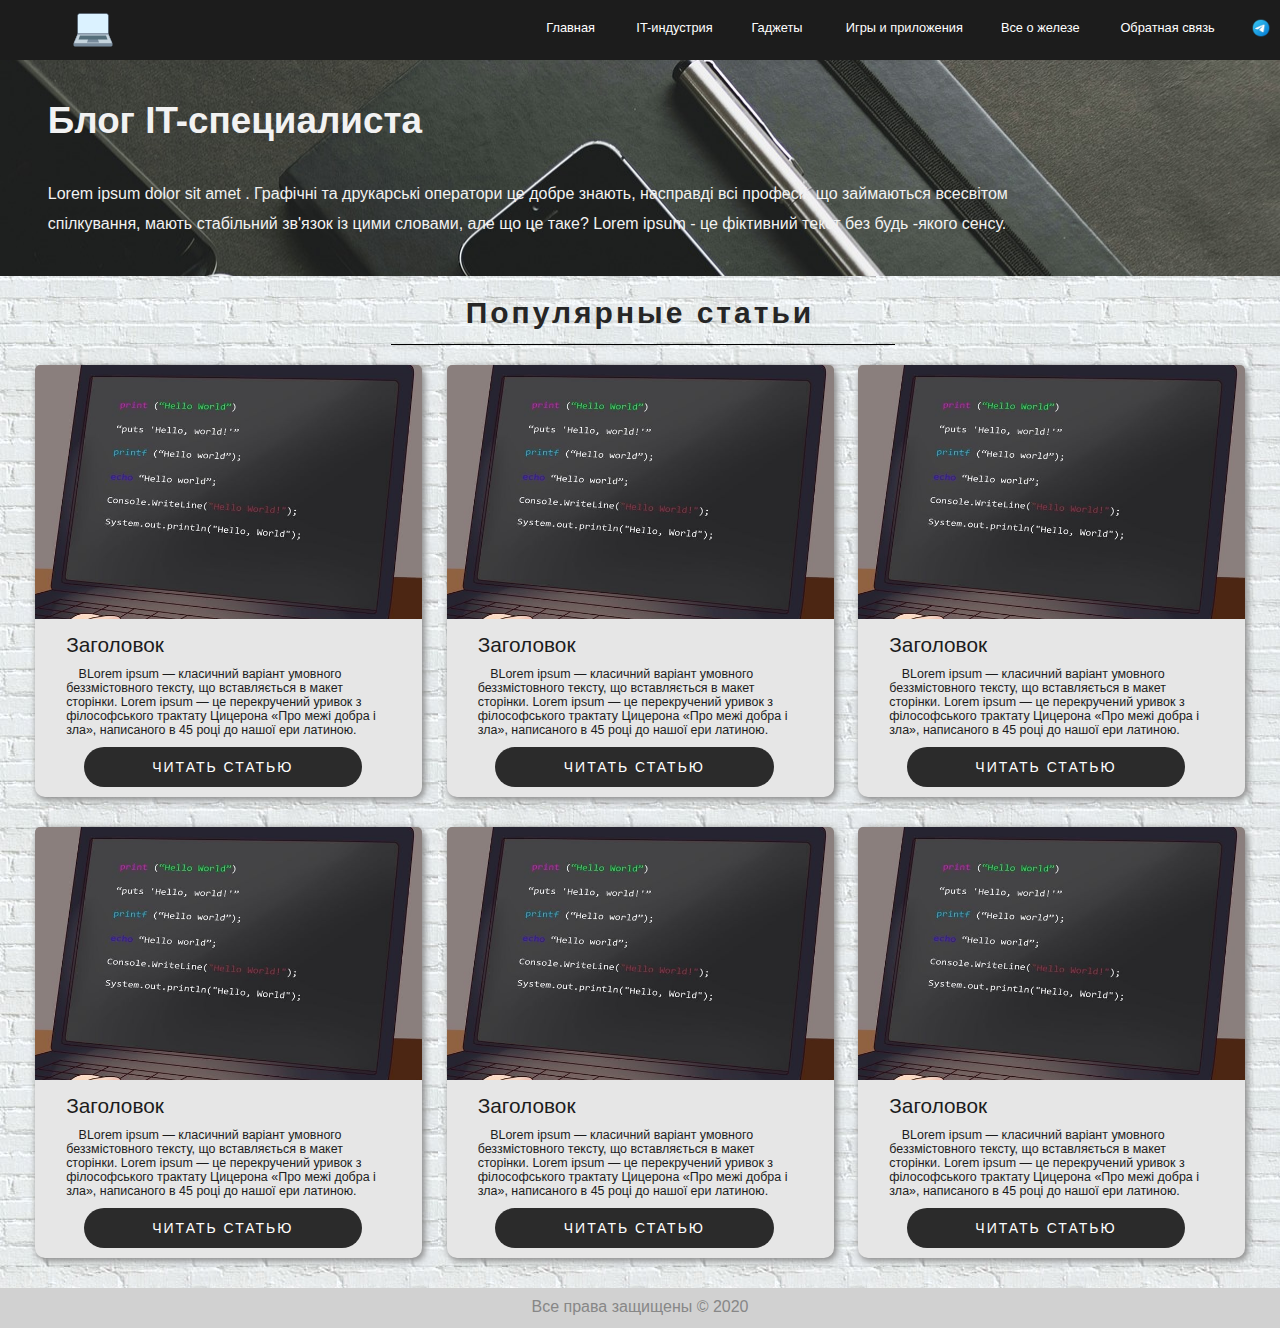
==== index.html @ 25a994f6 "first commit" ====
<!DOCTYPE html>
<html> 
<head>

  <meta charset = "UTF-8"/>
  <meta name="viewport" content="width=device-width">

  <meta  name="keywords" content ="блог об айти"/>
  <meta  name="description" content ="it, itblog"/>

  <link href = "css/style.css" rel="stylesheet" type ="text/css"/>
  <link href ="img/itshnik.png" rel="shortcut icon" type="image/x-icon"/>
  <title>InfoTechBlog</title>
  <script type="text/javascript" src="https://code.jquery.com/jquery-3.4.1.slim.min.js"></script>
  <script src ="javascript/script.js"></script>
	
</head>

	<body>

	<div class="wrapper">
		 <div class="content">
		 	<header class = "header">
				<div class = 'container'>
					<div class = "header__body">
						<a href = "index.html" class="header__logo">
							<img src = "img/logo.png" alt = "">
						</a>
						<div class = "header__burger">
							<span></span>
						</div>
						<nav class = "header__menu">
							<ul class = "header__list">
								<li>
									<a href = "" class = "header__link">	
										Главная
									</a>
								</li>
								<li>
									<a href = "" class = "header__link">
										IT-индустрия
									</a>
								</li>
								<li>
									<a href = "" class = "header__link">
										Гаджеты
									</a>
								</li>
								<li>
									<a href = "" class = "header__link">
										Игры и приложения
									</a>
								</li>
								<li>
									<a href = "" class = "header__link">	
										Все о железе
									</a>
								</li>
								<li>
									<a href = "feedback.html" class = "header__link">
										Обратная связь
									</a>
								</li>
								<li>
									<a href = "#" class="telimg" >
										<img src= "img/tel.png" width="20" height="20"alt = "" >
									</a>
								</li>
							</ul>
						</nav>
					</div>	
		     	 </div>
			</header>
			 </div>
				
			<header1 class = "header1">
				<div class = 'container'>
					<div id ="about">
						Блог IT-специалиста
					</div>
					<div id ="about1">
						Lorem ipsum dolor sit amet . Графічні та друкарські оператори це добре знають, насправді всі професії, що займаються всесвітом спілкування, мають стабільний зв'язок із цими словами, але що це таке? Lorem ipsum - це фіктивний текст без будь -якого сенсу.
					</div>
				</div>
			</header1>
		
			<div id = "wrapper__articles">
				<div class = 'container'>
					<div id = "menu">Популярные статьи</div>
						<div id = "articles">

							<article>
								<img src="img/1.jpg" alt="Изображение" title="Изображение"/>
									<h2>Заголовок<h2>
									<p>ВLorem ipsum — класичний варіант умовного беззмістовного тексту, що вставляється в макет сторінки. Lorem ipsum — це перекручений уривок з філософського трактату Цицерона «Про межі добра і зла», написаного в 45 році до нашої ери латиною.
									</p>
									<a href="" class="articles__btn">Читать статью</a>
							</article>

							<article>
								<img src="img/1.jpg" alt="Изображение" title="Изображение"/>
									<h2>Заголовок<h2>
									<p>ВLorem ipsum — класичний варіант умовного беззмістовного тексту, що вставляється в макет сторінки. Lorem ipsum — це перекручений уривок з філософського трактату Цицерона «Про межі добра і зла», написаного в 45 році до нашої ери латиною.
									</p>
									<a href="" class="articles__btn">Читать статью</a>
							</article>

							<article>
								<img src="img/1.jpg" alt="Изображение" title="Изображение"/>
									<h2>Заголовок<h2>
									<p>ВLorem ipsum — класичний варіант умовного беззмістовного тексту, що вставляється в макет сторінки. Lorem ipsum — це перекручений уривок з філософського трактату Цицерона «Про межі добра і зла», написаного в 45 році до нашої ери латиною.
									</p>
									<a href="" class="articles__btn">Читать статью</a>
							</article>

							<article>
								<img src="img/1.jpg" alt="Изображение" title="Изображение"/>
									<h2>Заголовок<h2>
									<p>ВLorem ipsum — класичний варіант умовного беззмістовного тексту, що вставляється в макет сторінки. Lorem ipsum — це перекручений уривок з філософського трактату Цицерона «Про межі добра і зла», написаного в 45 році до нашої ери латиною.
									</p>
									<a href="" class="articles__btn">Читать статью</a>
							</article>

							<article>
								<img src="img/1.jpg" alt="Изображение" title="Изображение"/>
									<h2>Заголовок<h2>
									<p>ВLorem ipsum — класичний варіант умовного беззмістовного тексту, що вставляється в макет сторінки. Lorem ipsum — це перекручений уривок з філософського трактату Цицерона «Про межі добра і зла», написаного в 45 році до нашої ери латиною.
									</p>
									<a href="" class="articles__btn">Читать статью</a>
							</article>

							<article>
								<img src="img/1.jpg" alt="Изображение" title="Изображение"/>
									<h2>Заголовок<h2>
									<p>ВLorem ipsum — класичний варіант умовного беззмістовного тексту, що вставляється в макет сторінки. Lorem ipsum — це перекручений уривок з філософського трактату Цицерона «Про межі добра і зла», написаного в 45 році до нашої ери латиною.
									</p>
									<a href="" class="articles__btn">Читать статью</a>
							</article>

						</div>
				</div>
			</div>

			 <footer class="footer">
		 		<div class='container'>
		 			Все права защищены © 2020
		 		</div>
			 </footer>
			 
	</div>
</body>

</html>
---- css/style.css ----
@charset "UTF-8";
*{
	
	margin:0;
	padding:0;
	outline:none;
}
body{
	width:100%;
	height:100%;
	color:#fff;
	background: url('../img/fonk.jpg');
	font-size: 1em;
	font-family:Arial, sans-serif;	
}

.wrapper{
	min-height: 100%;
	overflow: hidden;
	display: flex;
	flex-direction: column;

}

.content{

	flex: 1 1 auto;
}

.container{
	max-width: 1920px;
	margin: 0px auto;
	padding: 0px 10px;
}

.footer{
	display: flex;
	padding: 10px 0 0 0;
	justify-content: center;
	background: #d1d1d1;
	height: 30px;
	color:#878787;
	flex: 0 0 auto;
	
}
/*Menu and header*/

.header{
	position:fixed;
	width:100%;
	top:0;
	left:0;
	z-index:50;
	

}
.header:before{
	content:'';
	position:absolute;
	top:0;
	left:0;
	width:100%;

	height:100%;
	background-color:#1c1c1c;
	z-index:2;
}
.header__logo{
	flex: 0 0 60px;
	overflow:hidden;
	z-index:3;
}
.header__logo img{
	max-width:100%;
	display:block;
}
.telimg img{
	transition:0.6s transform;
}
.telimg img:hover{
	transform:rotate(10deg)scale(1.3);
}

.header__body{
	position:relative;
	display:flex;
	justify-content:space-between;
	height:60px;
	align-items:center;
}

.header__burger{
	decoration:none;
}
.header__menu{}

.header__list{
	display:flex; 
	position:relative;
	z-index:2;
}
.header__list li{
	transition:0.4s transform;
	list-style: none;
	margin: 0px 0px 0px 40px;
}
.header__list li:hover{
	transform:scale(1.1);
}
.header__link{
	margin-left:5%;	
	font-family: Verdana, sans-serif;
	font-weight: 100;
	color:#ffffff;
	text-decoration:none;
	font-size:0.8em;
	white-space: nowrap;
}

@media (max-width:1024px){

	body.lock{
		overflow:hidden;
	}
	header1{
		margin-top:70px;
	}
	.header__logo{
	flex: 0 0 30px;

	}
	
	.header__body{
		height:80px;
	}
	
	.header__burger{
		display:block;
		position:relative;
		width:30px;
		height:20px;
		z-index:3;
	}
	.header__burger span{
		position:absolute;
		background-color:#fff;
		left:0;
		width:100%;
		height:2px;
		top:9px;
		transition: all 0.3s ease 0s;
	}
	.header__burger:before,
	.header__burger:after{
		content:'';
		background-color:#fff;
		position:absolute;
		width:100%;
		height:2px;
		left:0;
		transition: all 0.3s ease 0s;
	}
	.header__burger:before{
		top:0;
	}
	.header__burger:after{
		bottom:0;
	}
	.header__burger.active span{
		transform:scale(0);
	}
	.header__burger.active:before{
		
		transform:rotate(45deg);
		top:9px;
		
	}
	.header__burger.active:after{
		
		transform:rotate(-45deg);
		bottom:9px;
		
	}
	.header__menu{
		position:fixed;
		top:-100%;
		left:0;
		width:100%;
		height:100%;
		overflow:auto;
		transition: all 0.3s ease 0s;
		background-color:#2e2e2e;
		padding:70px 0px 0px 0px;
	}
	.header__menu.active{
		top:0;
	}
	
	.header__list{
		display:block;
	}
	.header__list li{
	

	margin: 30px 0px 30px 0px;
}
}

.header1{
	background: url('../img/g4.jpg')no-repeat center top / cover;
	min-height:200px;
	
}

#about{
	margin-top:8%;
	margin-left:3%;
	font-family: Verdana, sans-serif;
	color:#f2f2f2;
	font-weight:800;
	width:80%;
	text-decoration:none;
	font-size:2.3em;
	line-height:40px;
}

#about1{
	margin-top:3%;
    margin-left:3%;
	font-family: Verdana, sans-serif;
	color:#f2f2f2;
	font-weight:300;
	font-size:1em;
	width:80%;
	line-height:30px;
	margin-bottom: 3%;
}

::selection{background: #a8a8a8; color:#242424;}
::-moz-selection{background: #a8a8a8; color:#a8a8a8;}

/*Styles for images*/

img{
	max-width:100%;
	height:auto;
	width:auto\9; 
}
.left{float:left}    
.right{float:right}
.clear{clear:both}

/*Links*/

a{
	margin-left:5%;	
	font-family: Verdana, sans-serif;
	font-weight: 100;
	color:#ffffff;
	text-decoration:none;
	font-size:0.8em;	
}
a:hover{
	 color:#7a7979;
	 transition:all.6s ease;
	-moz-transition:all.6s ease;
	-webkit-transition:all.6s ease;
	-ms-transition:all.6s ease;
}

/*Articles*/
#menu{
	color:#262626;
	font-size: 30px;
	font-weight: 700;
	letter-spacing: 3px;
	position: relative;
	text-align: center;
	padding: 0px 0px 15px 0px;
	margin-bottom: 20px;
}
#menu:after{
	content: '';
	position: absolute;
	width: 40%;
	bottom: 0;
	height: 1px;
	left: 31.4%;
	background-color: #000;
	margin:0px 0px 0px -15px;
}

#wrapper__articles{
	float:left;
	width:100%;
	margin-top:20px;
}
#wrapper__articles #articles{

	float:left;
	width:98%;
	margin-left:2%;
}
#wrapper__articles #articles article{
	float:left;
	box-shadow: 2px 2px 6px 1px #8c8c8c;
	box-sizing : border-box;
	border-radius: 10px;
	background-color:#e6e6e6;
	margin-bottom:30px;

}


@media (min-width: 821px) {
#wrapper__articles #articles article{

	width:31.33333%;
	margin-right:2%;
	min-height:400px;

}}

@media (max-width: 821px) {
	#wrapper__articles #articles{

	float:left;
	width:90%;
	margin-left:4%;
}
	
}

#wrapper__articles #articles article img{
	width:100%;
	height:100%;
	border-radius: 5px 5px 0px 0px;
	margin-bottom:10px;
}
#wrapper__articles #articles article h2{
	width:90%;
	margin-bottom:10px;
	margin-left:8%;
	font-weight:normal;
	font-size:1.3em;
	color:#1c1c1c;
	font-family:Verdana, sans-serif;
}
#wrapper__articles #articles article p{

	width:90%;
	font-weight:normal;
	font-size:0.6em;
	color:#1c1c1c;
	font-family:Verdana, sans-serif;
	text-indent: 1em;
}
.articles__btn{
	margin-top: 10px;
	width: 80%;
	display: flex;
	justify-content: center;
	align-items: center;
	min-height: 40px;
	background-color:#2b2b2b;
	color: #fff;
	font-size: 14px;
	text-transform: uppercase;
	letter-spacing: 2px;
	font-weight: 300px;
	cursor: pointer;
	border: none;
	border-radius: 20px;
	box-shadow: 0 5px 0 ##1c1c1c;
	transition: background-color 0.5s ease 0s;
	position:relative;
	top:0;
}
.articles__btn:hover{
	
	transform:scale(1.05);
	background-color: #fff;
}

/*Feedback*/

.form{

	max-width: 550px;
	margin: 0px auto;
	color: #292929;
	padding:10% 0% 20% 0%;
}
.form__title{
	font-size: 40px;
	font-weight: 700;
	margin: 0px 0px 30px 0px;
}
.form__item{
	margin: 0px 0px 20px 0px;
}

.form__label{
	font-size: 19px;
	display: block;
	margin-bottom: 0px 0px 10px 0px;
	border: none;
	
}
.form__input{
	height: 50px;
	padding: 0px 20px;
	border-radius: 5px;
	width: 100%;
	font-size: 19px;
	border: none;
	transition: all 0.5s ease 0s;
	
}
.form__input:focus {
	box-shadow: 0 0 15px #ebcf50;

}
.form__input._error {
	box-shadow: 0 0 15px red;

}
textarea.form__input{
	min-height: 120px;
	resize: vertical;
	overflow: hidden;
	padding: 20px;
	border: none;
}
.form__button{
	width: 108%;
	display: flex;
	justify-content: center;
	align-items: center;
	min-height: 60px;
	background-color:#2b2b2b;
	color: #fff;
	font-size: 18px;
	text-transform: uppercase;
	letter-spacing: 2px;
	font-weight: 700px;
	cursor: pointer;
	border: none;
	border-radius: 20px;
	box-shadow: 0 5px 0 ##1c1c1c;
	transition: background-color 0.5s ease 0s;
	position:relative;
	top:0;
}
.form__button:hover {
	background-color:#212121;
}

.form__button:active {
	top:3px;
	box-shadow: 0 2px 0 #4a4a4a;
}

@media (max-width: 1025px){
.form__title{
	margin: 0 0 20px 10px;
}

.form__item{
	margin: 0px 0px 20px 0px;
}

.form{

	margin-top:20%;

}
	
.form__input{
	width:80%;
	margin: 0 0 0 10px;
}
.form__label{
	margin: 0 0 0 10px;
}
.form__button{
	margin: 0 0 0 10px;
	width: 88%;
}


}
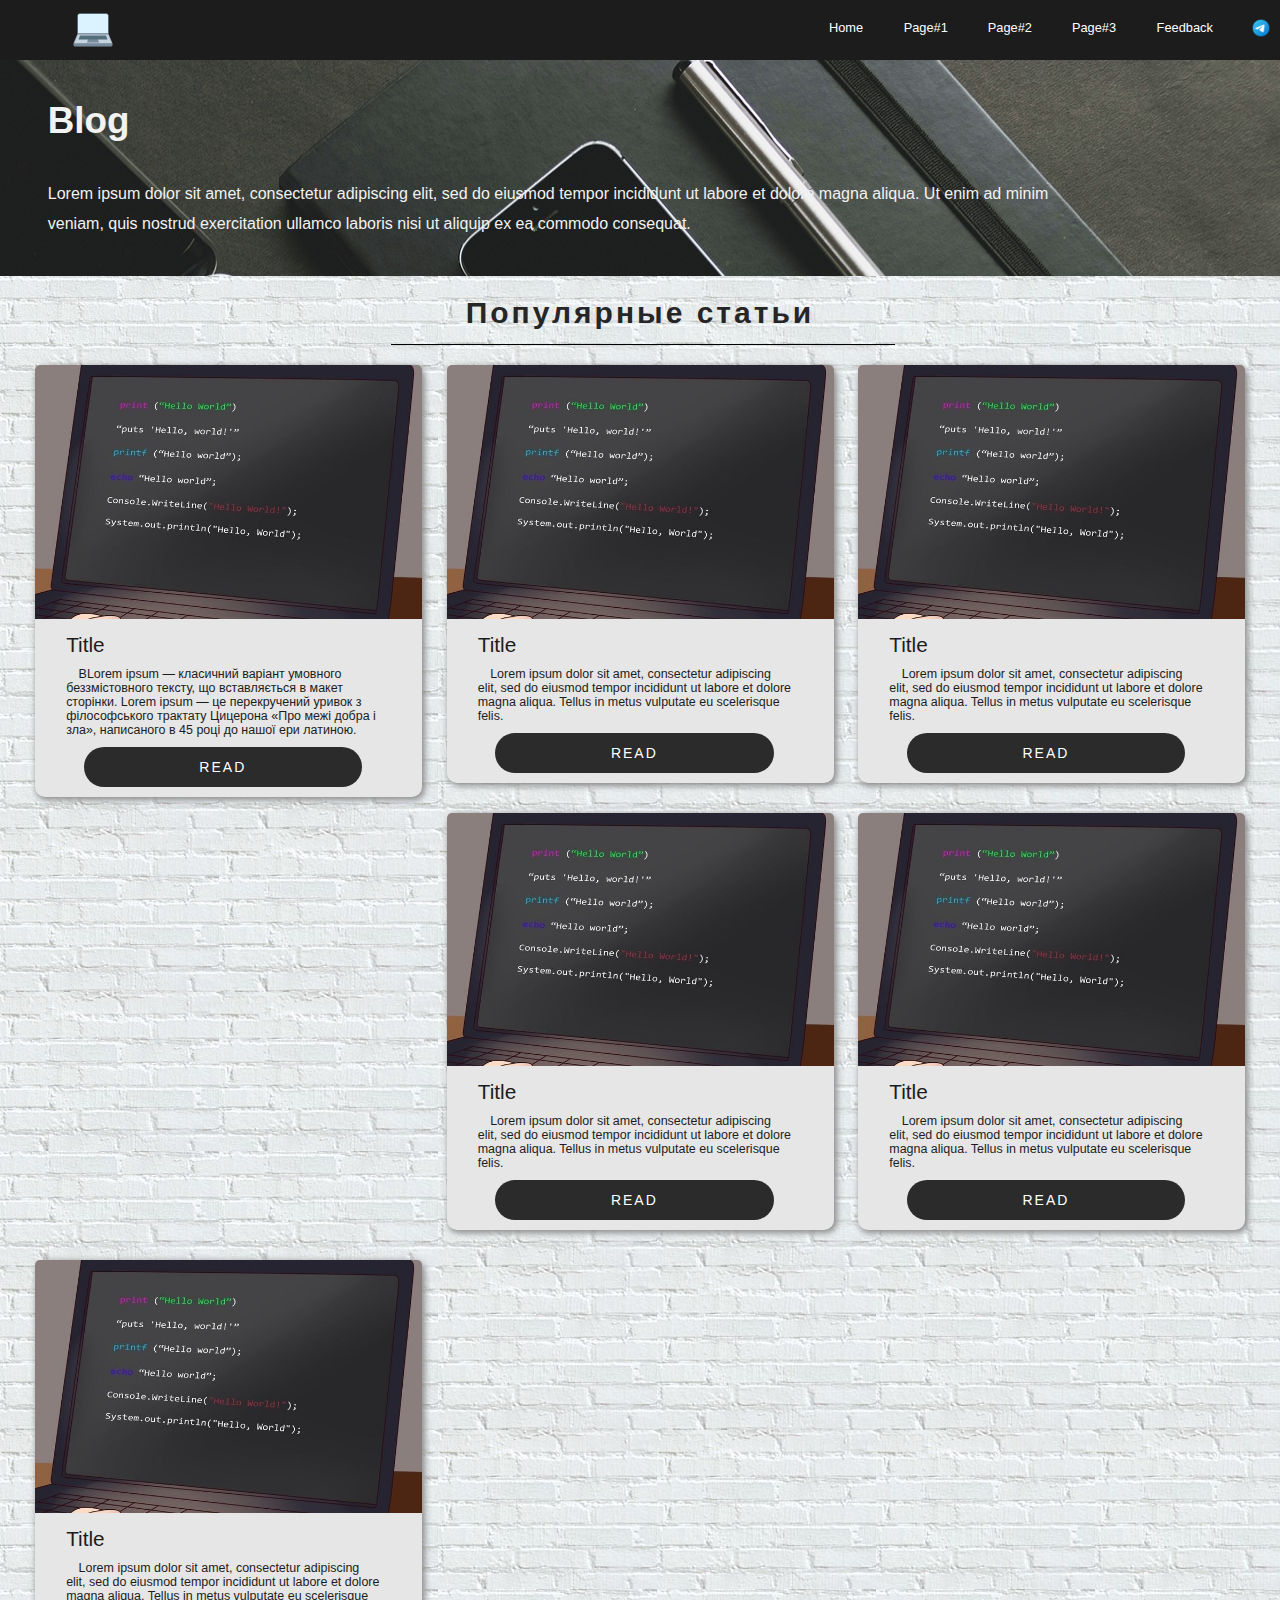
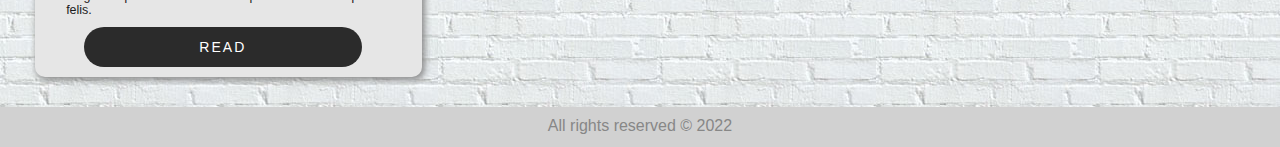
==== commit bdcd30ad: "Update index.html" ====
--- a/index.html
+++ b/index.html
@@ -5,7 +5,7 @@
   <meta charset = "UTF-8"/>
   <meta name="viewport" content="width=device-width">
 
-  <meta  name="keywords" content ="блог об айти"/>
+  <meta  name="keywords" content ="Blog about IT"/>
   <meta  name="description" content ="it, itblog"/>
 
   <link href = "css/style.css" rel="stylesheet" type ="text/css"/>
@@ -32,33 +32,28 @@
 						<nav class = "header__menu">
 							<ul class = "header__list">
 								<li>
-									<a href = "" class = "header__link">	
-										Главная
+									<a href = "index.html" class = "header__link">	
+										Home
 									</a>
 								</li>
 								<li>
-									<a href = "" class = "header__link">
-										IT-индустрия
+									<a href = "index.html" class = "header__link">
+										Page#1
 									</a>
 								</li>
 								<li>
-									<a href = "" class = "header__link">
-										Гаджеты
+									<a href = "index.html" class = "header__link">
+										Page#2
 									</a>
 								</li>
 								<li>
-									<a href = "" class = "header__link">
-										Игры и приложения
-									</a>
-								</li>
-								<li>
-									<a href = "" class = "header__link">	
-										Все о железе
+									<a href = "index.html" class = "header__link">
+										Page#3
 									</a>
 								</li>
 								<li>
 									<a href = "feedback.html" class = "header__link">
-										Обратная связь
+										Feedback
 									</a>
 								</li>
 								<li>
@@ -76,10 +71,10 @@
 			<header1 class = "header1">
 				<div class = 'container'>
 					<div id ="about">
-						Блог IT-специалиста
+						Blog
 					</div>
 					<div id ="about1">
-						Lorem ipsum dolor sit amet . Графічні та друкарські оператори це добре знають, насправді всі професії, що займаються всесвітом спілкування, мають стабільний зв'язок із цими словами, але що це таке? Lorem ipsum - це фіктивний текст без будь -якого сенсу.
+						Lorem ipsum dolor sit amet, consectetur adipiscing elit, sed do eiusmod tempor incididunt ut labore et dolore magna aliqua. Ut enim ad minim veniam, quis nostrud exercitation ullamco laboris nisi ut aliquip ex ea commodo consequat. 
 					</div>
 				</div>
 			</header1>
@@ -91,50 +86,50 @@
 
 							<article>
 								<img src="img/1.jpg" alt="Изображение" title="Изображение"/>
-									<h2>Заголовок<h2>
+									<h2>Title<h2>
 									<p>ВLorem ipsum — класичний варіант умовного беззмістовного тексту, що вставляється в макет сторінки. Lorem ipsum — це перекручений уривок з філософського трактату Цицерона «Про межі добра і зла», написаного в 45 році до нашої ери латиною.
 									</p>
-									<a href="" class="articles__btn">Читать статью</a>
+									<a href="" class="articles__btn">Read</a>
 							</article>
 
 							<article>
 								<img src="img/1.jpg" alt="Изображение" title="Изображение"/>
-									<h2>Заголовок<h2>
-									<p>ВLorem ipsum — класичний варіант умовного беззмістовного тексту, що вставляється в макет сторінки. Lorem ipsum — це перекручений уривок з філософського трактату Цицерона «Про межі добра і зла», написаного в 45 році до нашої ери латиною.
+									<h2>Title<h2>
+									<p>Lorem ipsum dolor sit amet, consectetur adipiscing elit, sed do eiusmod tempor incididunt ut labore et dolore magna aliqua. Tellus in metus vulputate eu scelerisque felis. 
 									</p>
-									<a href="" class="articles__btn">Читать статью</a>
+									<a href="" class="articles__btn">Read</a>
 							</article>
 
 							<article>
 								<img src="img/1.jpg" alt="Изображение" title="Изображение"/>
-									<h2>Заголовок<h2>
-									<p>ВLorem ipsum — класичний варіант умовного беззмістовного тексту, що вставляється в макет сторінки. Lorem ipsum — це перекручений уривок з філософського трактату Цицерона «Про межі добра і зла», написаного в 45 році до нашої ери латиною.
+									<h2>Title<h2>
+									<p>Lorem ipsum dolor sit amet, consectetur adipiscing elit, sed do eiusmod tempor incididunt ut labore et dolore magna aliqua. Tellus in metus vulputate eu scelerisque felis. 
 									</p>
-									<a href="" class="articles__btn">Читать статью</a>
+									<a href="" class="articles__btn">Read</a>
 							</article>
 
 							<article>
 								<img src="img/1.jpg" alt="Изображение" title="Изображение"/>
-									<h2>Заголовок<h2>
-									<p>ВLorem ipsum — класичний варіант умовного беззмістовного тексту, що вставляється в макет сторінки. Lorem ipsum — це перекручений уривок з філософського трактату Цицерона «Про межі добра і зла», написаного в 45 році до нашої ери латиною.
+									<h2>Title<h2>
+									<p>Lorem ipsum dolor sit amet, consectetur adipiscing elit, sed do eiusmod tempor incididunt ut labore et dolore magna aliqua. Tellus in metus vulputate eu scelerisque felis. 
 									</p>
-									<a href="" class="articles__btn">Читать статью</a>
+									<a href="" class="articles__btn">Read</a>
 							</article>
 
 							<article>
 								<img src="img/1.jpg" alt="Изображение" title="Изображение"/>
-									<h2>Заголовок<h2>
-									<p>ВLorem ipsum — класичний варіант умовного беззмістовного тексту, що вставляється в макет сторінки. Lorem ipsum — це перекручений уривок з філософського трактату Цицерона «Про межі добра і зла», написаного в 45 році до нашої ери латиною.
+									<h2>Title<h2>
+									<p>Lorem ipsum dolor sit amet, consectetur adipiscing elit, sed do eiusmod tempor incididunt ut labore et dolore magna aliqua. Tellus in metus vulputate eu scelerisque felis. 
 									</p>
-									<a href="" class="articles__btn">Читать статью</a>
+									<a href="" class="articles__btn">Read</a>
 							</article>
 
 							<article>
 								<img src="img/1.jpg" alt="Изображение" title="Изображение"/>
-									<h2>Заголовок<h2>
-									<p>ВLorem ipsum — класичний варіант умовного беззмістовного тексту, що вставляється в макет сторінки. Lorem ipsum — це перекручений уривок з філософського трактату Цицерона «Про межі добра і зла», написаного в 45 році до нашої ери латиною.
+									<h2>Title<h2>
+									<p>Lorem ipsum dolor sit amet, consectetur adipiscing elit, sed do eiusmod tempor incididunt ut labore et dolore magna aliqua. Tellus in metus vulputate eu scelerisque felis. 
 									</p>
-									<a href="" class="articles__btn">Читать статью</a>
+									<a href="" class="articles__btn">Read</a>
 							</article>
 
 						</div>
@@ -143,11 +138,11 @@
 
 			 <footer class="footer">
 		 		<div class='container'>
-		 			Все права защищены © 2020
+		 			All rights reserved © 2022
 		 		</div>
 			 </footer>
 			 
 	</div>
 </body>
 
-</html>+</html>
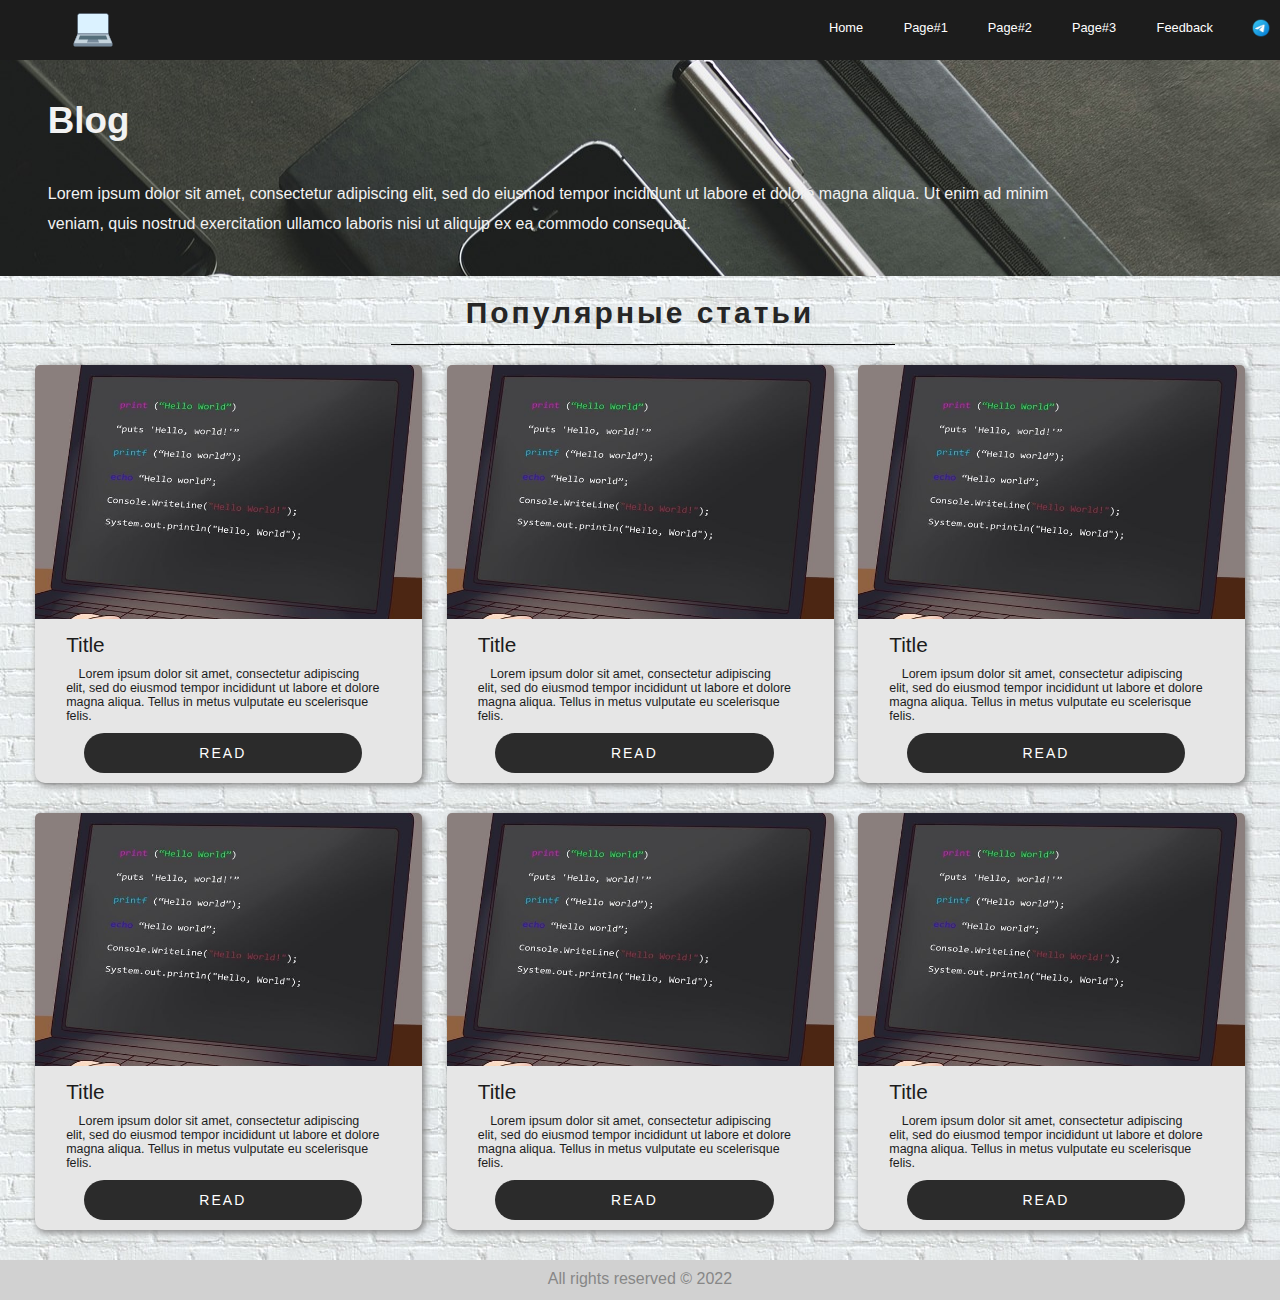
==== commit dcce440f: "Update index.html" ====
--- a/index.html
+++ b/index.html
@@ -87,7 +87,7 @@
 							<article>
 								<img src="img/1.jpg" alt="Изображение" title="Изображение"/>
 									<h2>Title<h2>
-									<p>ВLorem ipsum — класичний варіант умовного беззмістовного тексту, що вставляється в макет сторінки. Lorem ipsum — це перекручений уривок з філософського трактату Цицерона «Про межі добра і зла», написаного в 45 році до нашої ери латиною.
+									<p>Lorem ipsum dolor sit amet, consectetur adipiscing elit, sed do eiusmod tempor incididunt ut labore et dolore magna aliqua. Tellus in metus vulputate eu scelerisque felis. 
 									</p>
 									<a href="" class="articles__btn">Read</a>
 							</article>
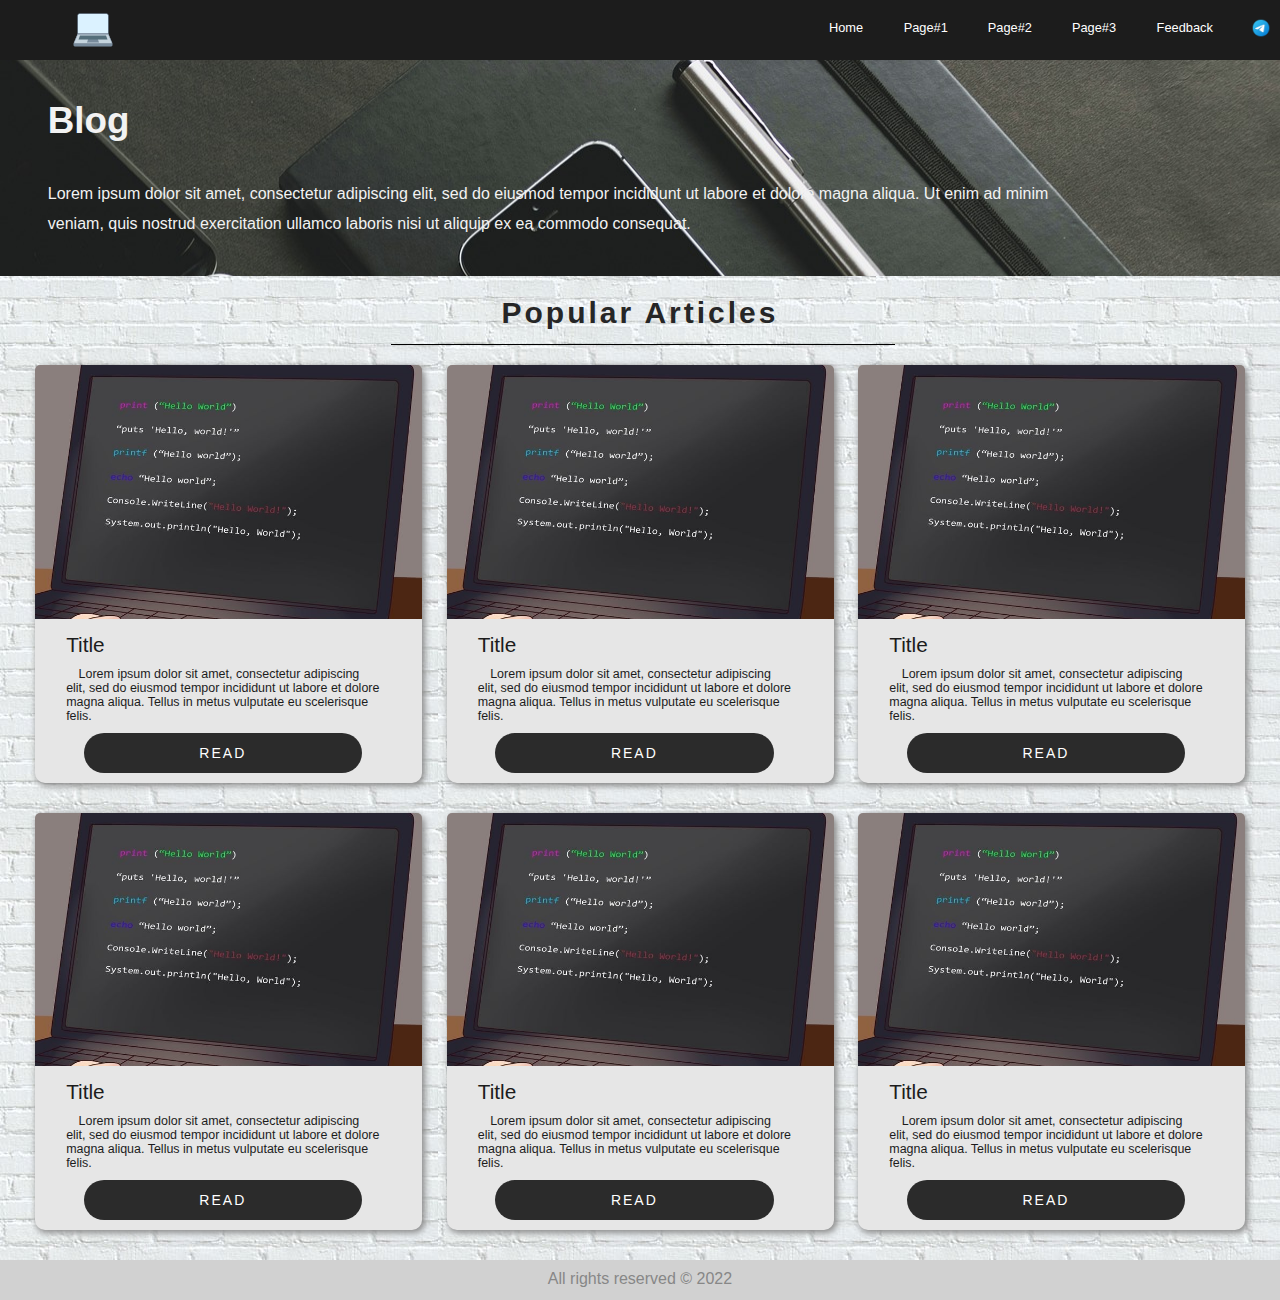
==== commit 8582e14e: "Update index.html" ====
--- a/index.html
+++ b/index.html
@@ -81,7 +81,7 @@
 		
 			<div id = "wrapper__articles">
 				<div class = 'container'>
-					<div id = "menu">Популярные статьи</div>
+					<div id = "menu">Popular Articles</div>
 						<div id = "articles">
 
 							<article>
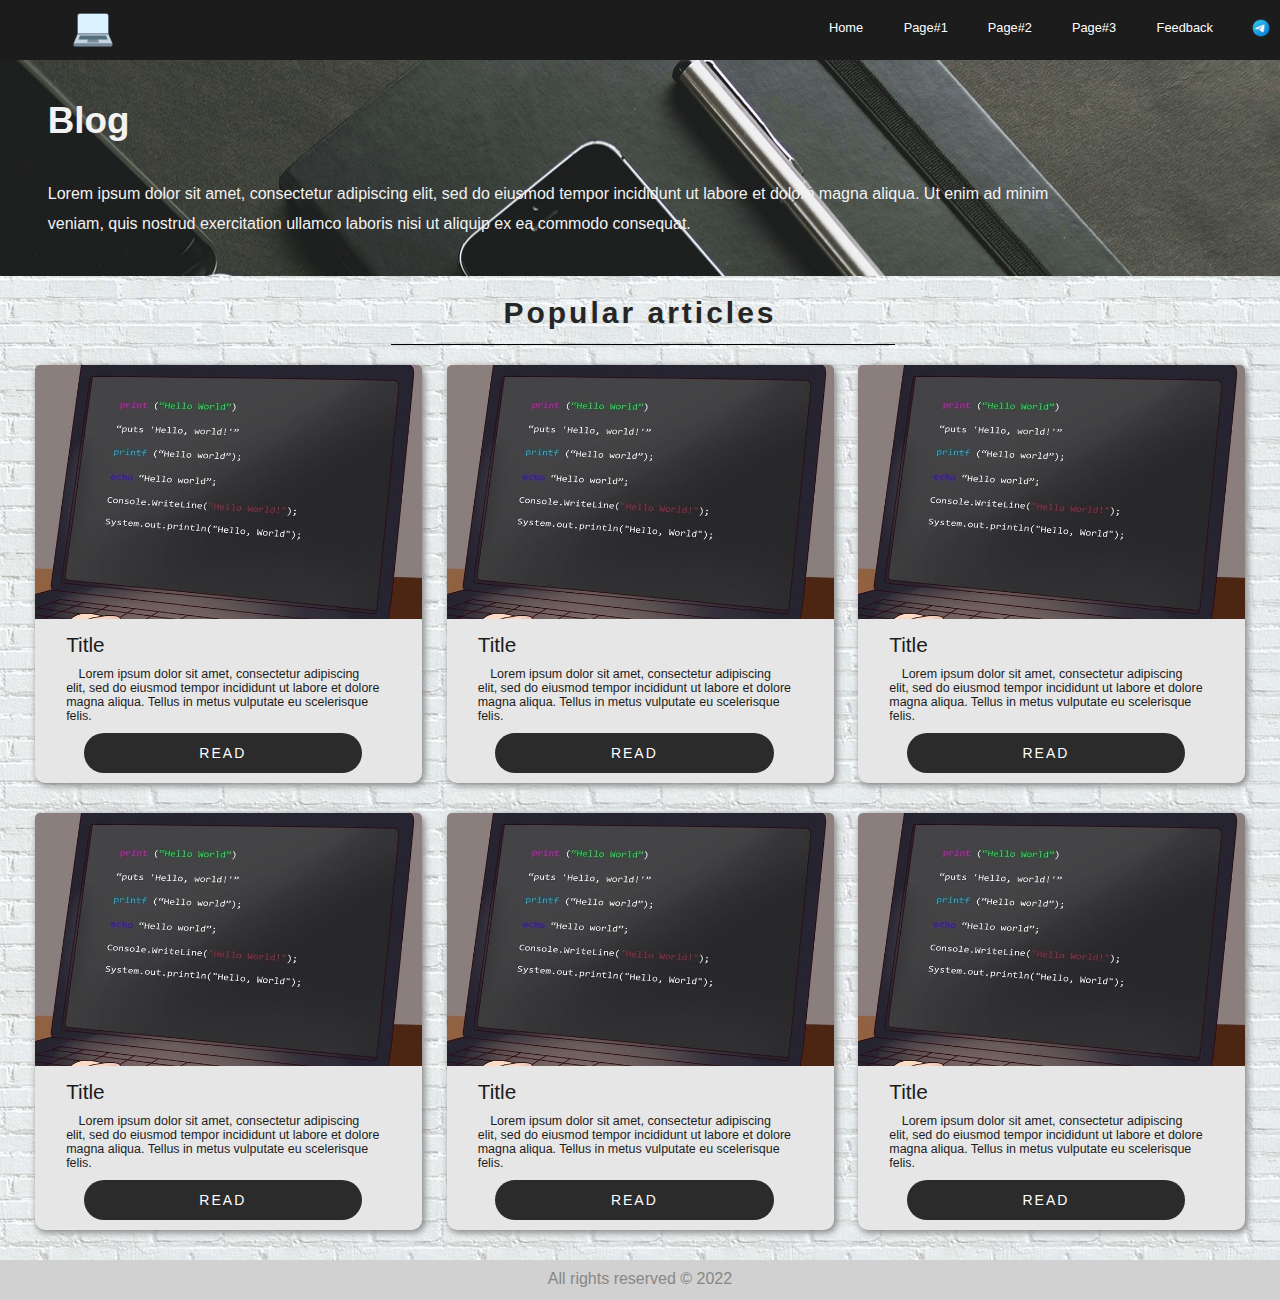
==== commit cfd0d550: "Update index.html" ====
--- a/index.html
+++ b/index.html
@@ -81,7 +81,7 @@
 		
 			<div id = "wrapper__articles">
 				<div class = 'container'>
-					<div id = "menu">Popular Articles</div>
+					<div id = "menu">Popular articles</div>
 						<div id = "articles">
 
 							<article>
